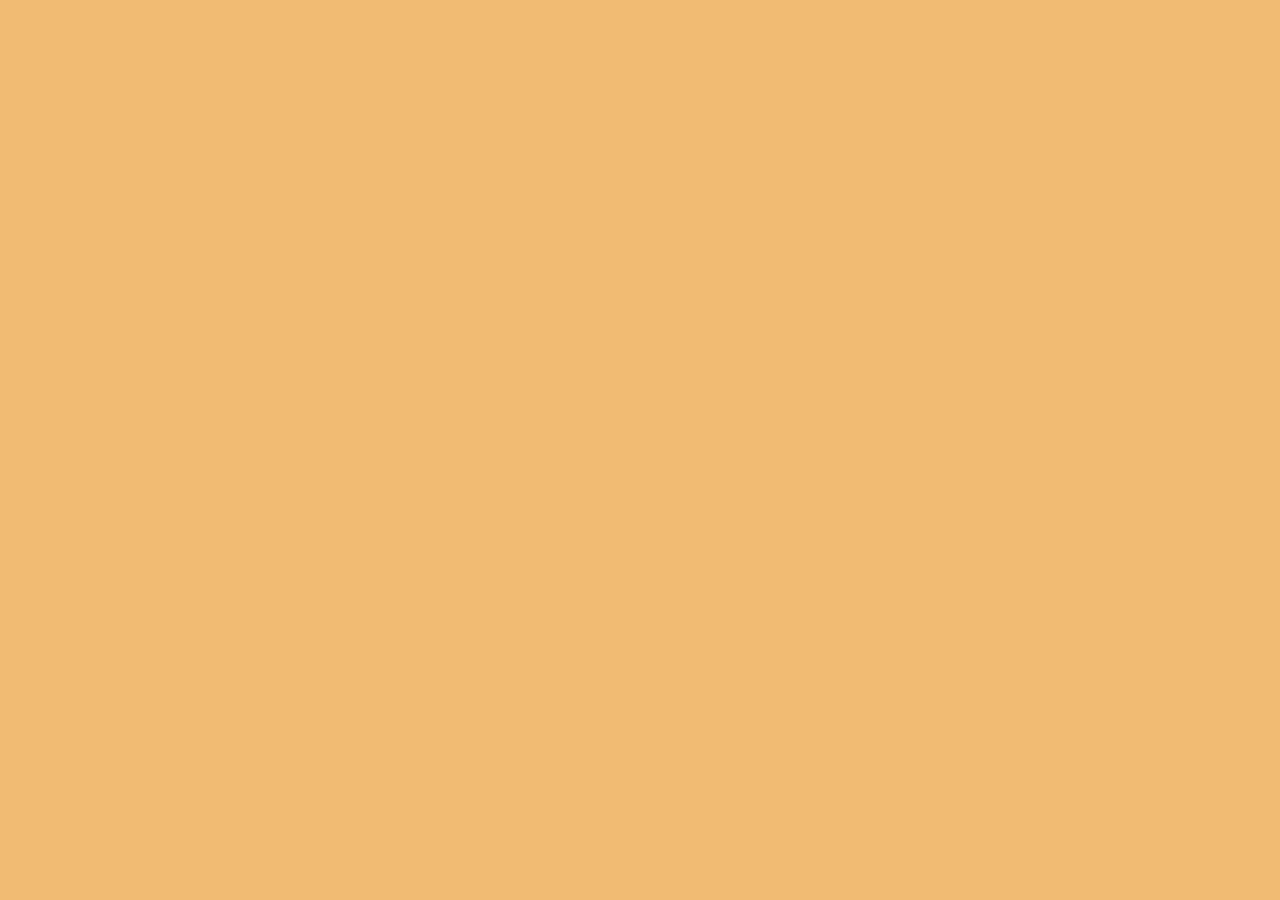
==== home.html @ 375d18c7 "Initializing home page" ====
<!DOCTYPE html>
<html>

    <head>
        <title>Home</title>
        <link rel="stylesheet" href="./styles/style-sheet.css">
    </head>
    <body>
        <div class="home-global-container">

        </div> 
    </body>

</html>
---- styles/style-sheet.css ----
html,
body {
    width: 100%;
    height: 100%;
    margin: 0px;
    padding: 0px;
    box-sizing: border-box;
    font-family: sans-serif;

}


/* LOG IN PAGE STARTS HERE */

.site-title{
    font-size: 100px;
}

.login-global-container {
    height: 100%;
    width: 100%;
    background-image:linear-gradient(rgba(0, 0, 0, 0.2), rgba(0, 0, 0, 0.2)), url('../assets/images/login-bg.jpg');
    /* background-image: url("../assets/images/login-bg.jpg"); */
    background-position: center;
    background-repeat: no-repeat;
    background-size: cover;
    display: flex;
    flex-direction: column;
    justify-content: center;
    align-items: center;
}

.login-body-container {
    /* background-color: brown; */
    
    width: 70%;
    display: flex;
    justify-content: space-around;
    flex-wrap: wrap;
}

.left-body-container {
    width: 400px;
    /* background-color: blue; */
    font-size: 40px;
    font-weight: bold;
    color: white;
    margin-bottom: 20%;
}

.right-body-container {
    width: 400px;
    /* height: 300px; */
    /* background-color: bisque; */
    text-align: center;
}

.login-form-container{
    display: flex;
    flex-direction: column;
    justify-content: center;
    width: 100%;
    /* height: 100%; */
    padding: 5%;
    border-radius: 10px;
    background-color: rgba(0, 0, 0, 0.7);
    color: white;
    opacity: .9;
}

.signup-form-container{
    display: none;
    flex-direction: column;
    justify-content: center;
    width: 450px;
    /* height: 100%; */
    padding: 25px;
    margin-bottom: 10%;
    border-radius: 10px;
    background-color: rgba(0, 0, 0, 0.7);
    color: white;
    opacity: .9;
}

.form-group{
    display: flex;
    justify-content: space-between;
    vertical-align: middle;
    
    /* align-items: center; */
}

.form-control{
    width: 70%;
    height: 40px;
    border-radius: 10px;
    margin-bottom: 10px;
    font-size: 20px;
}

.form-group > label {
    font-size: 20px;
    font-weight: bold;
    display: flex;
    flex-direction: column;
    justify-content: center;
    width: 10%;
}

.li-btn {
    width: 100px;
    height: 40px;
    border-radius: 10px;
    color: black;
    font-weight: bold;
    font-size: 25px;
    cursor: pointer;
    margin-top: 15px;
    margin-bottom: 10px;
    align-self: center;
    
}

#create-link{
    color: white;
    font-size: 18px;
    cursor: pointer;
    align-self: center;
    width: fit-content;
}

.x-icon{
    height: fit-content;
    width: fit-content;
    align-self: flex-end;
    margin-bottom: 25px;
    cursor: pointer;
}


/* LOG IN PAGE ENDS HERE */


/* HOME PAGE STARTS HERE */

.home-global-container {
    background-color: rgb(241, 187, 115);
    height: 100%;
    width: 100%;
}
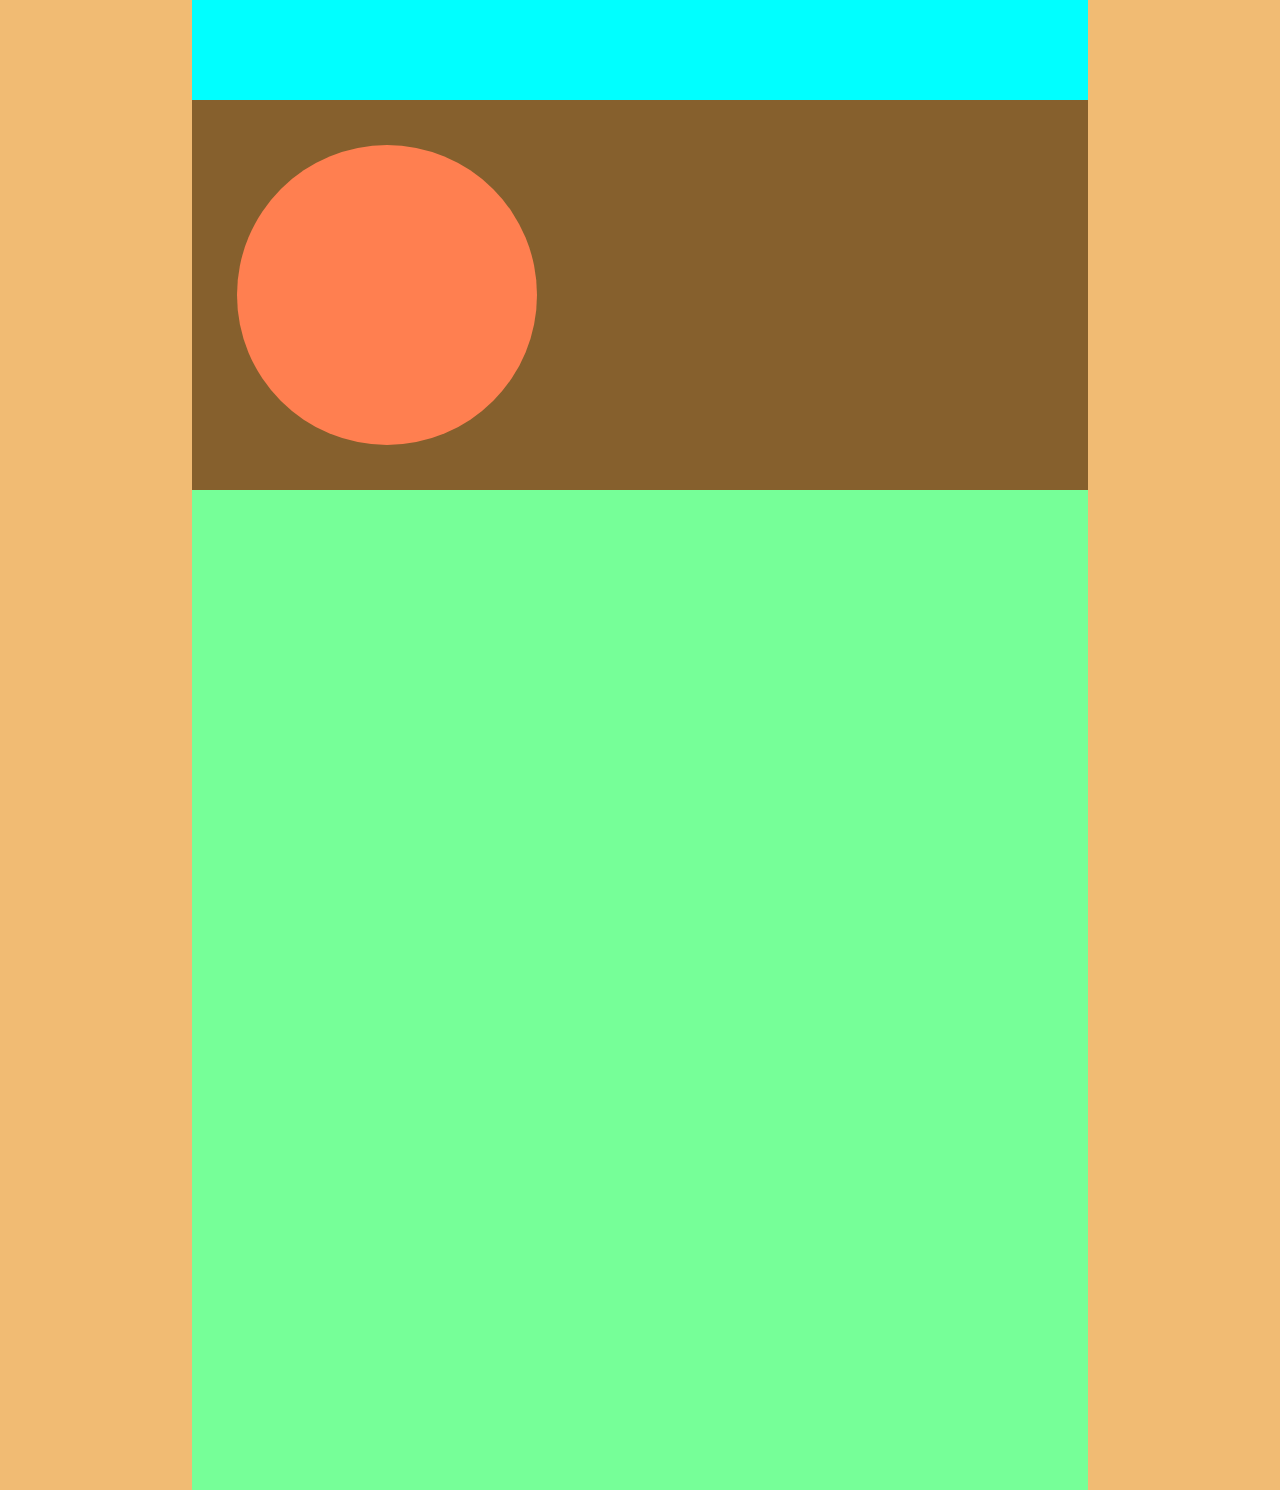
==== commit c939be7b: "Creating home page structure" ====
--- a/home.html
+++ b/home.html
@@ -7,7 +7,14 @@
     </head>
     <body>
         <div class="home-global-container">
+            <div class="home-body-container">
+                <div class="header-container">
+                </div>
+                <div class="profile-picture-container">
 
+                </div>
+                <div class="restaurants-list-container"></div>
+            </div>
         </div> 
     </body>
 
--- a/styles/style-sheet.css
+++ b/styles/style-sheet.css
@@ -145,8 +145,37 @@
 
 .home-global-container {
     background-color: rgb(241, 187, 115);
+    height: auto;
+    width: 100%;
+    display: flex;
+    justify-content: center;
+
+}
+
+.home-body-container {
+    background-color: rgb(134, 96, 45);
     height: 100%;
+    width: 70%;
+}
+
+.header-container {
+    background-color: aqua;
+    height: 100px;
     width: 100%;
+}
+
+.profile-picture-container {
+    background-color: coral;
+    width: 300px;
+    height: 300px;
+    margin: 5%;
+    border-radius: 50%;
+}
+
+.restaurants-list-container {
+    background-color: rgb(118, 255, 152);
+    width: 100%;
+    height: 1000px;
 }
 
 
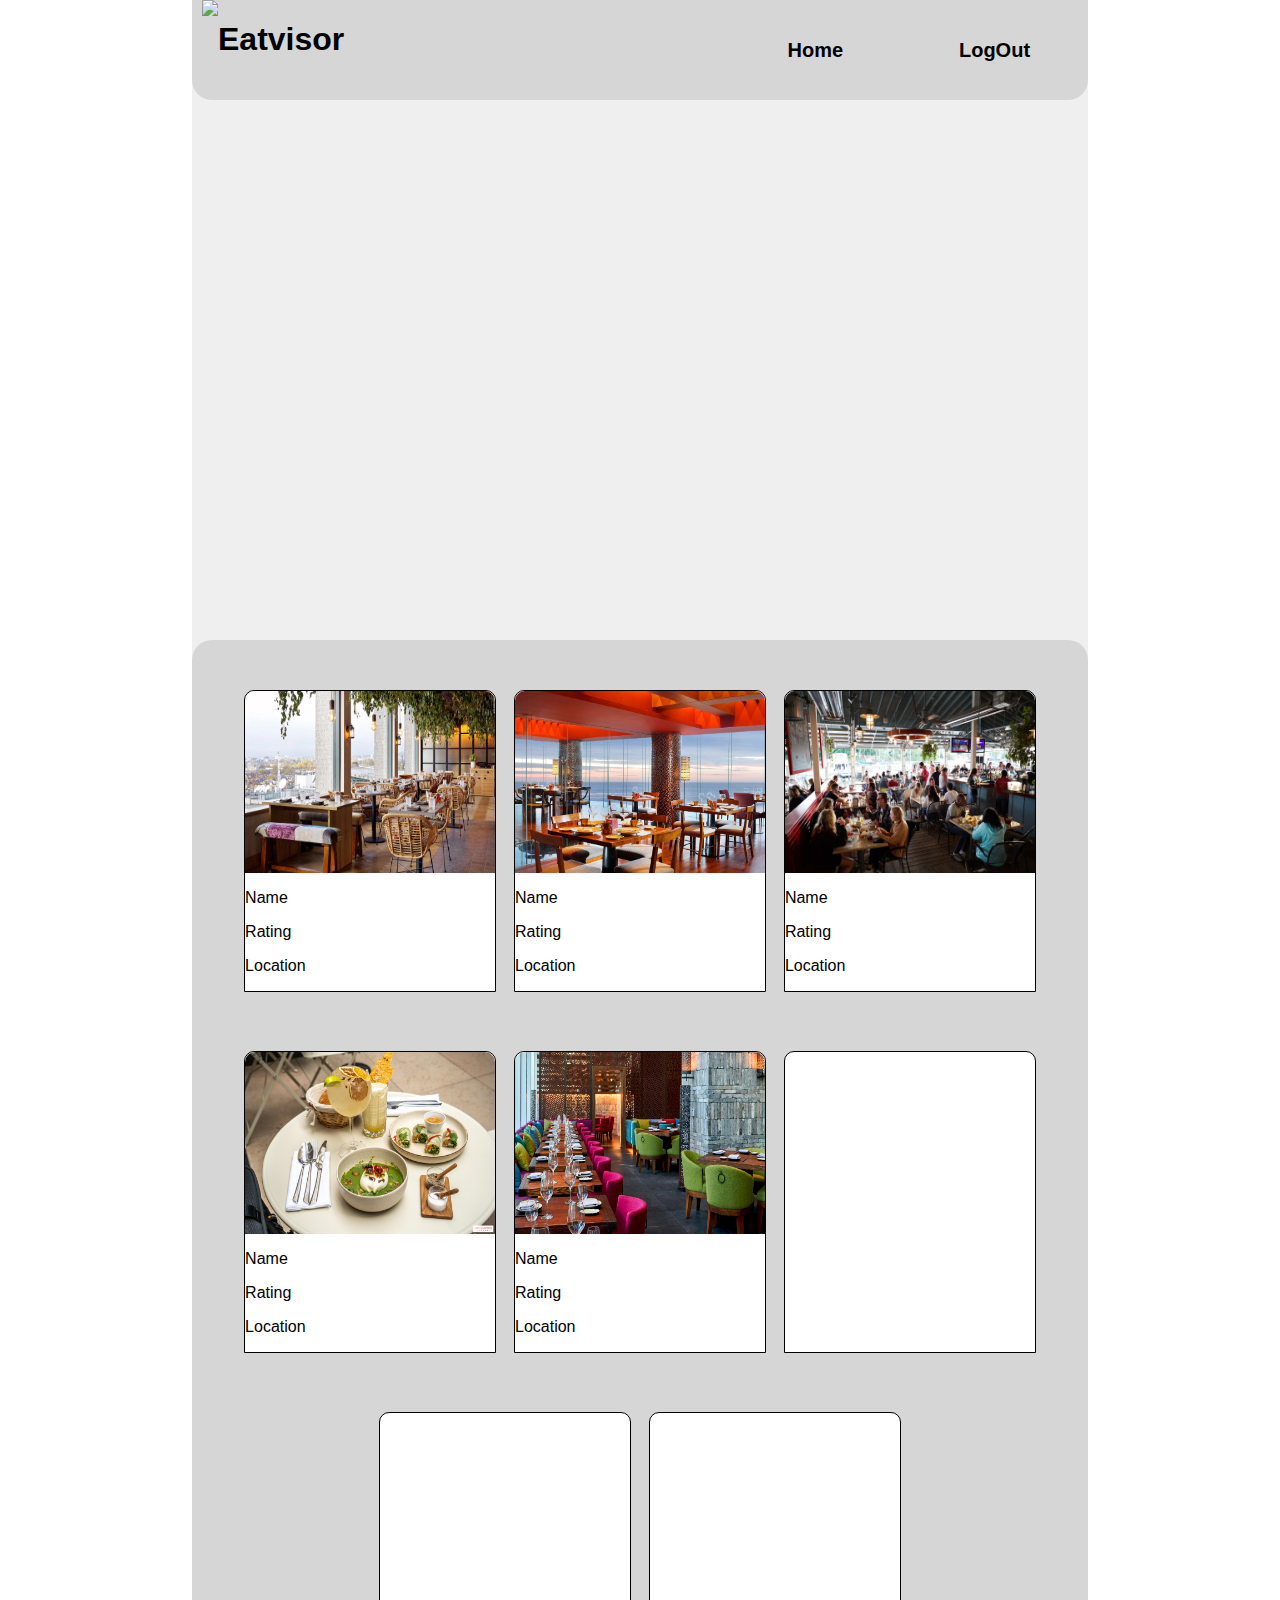
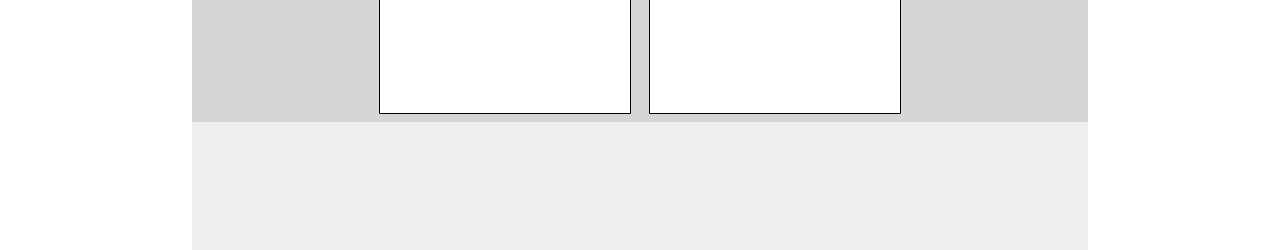
==== commit cf2a6229: "Creating user profile page" ====
--- a/home.html
+++ b/home.html
@@ -1,21 +1,75 @@
 <!DOCTYPE html>
 <html>
 
-    <head>
-        <title>Home</title>
-        <link rel="stylesheet" href="./styles/style-sheet.css">
-    </head>
-    <body>
-        <div class="home-global-container">
-            <div class="home-body-container">
-                <div class="header-container">
+<head>
+    <title>Home</title>
+    <link rel="stylesheet" href="./styles/style-sheet.css">
+</head>
+
+<body>
+    <div class="home-global-container">
+        <div class="home-body-container">
+            <div class="header-container">
+                <div class="logo-name-container">
+                    <div class="logo-container">
+                        <img src="./assets/icons/logo.png" class="header-logo">
+                    </div>
+                    <h1>Eatvisor</h1>
                 </div>
-                <div class="profile-picture-container">
-
+                <div class="header-menu">
+                    <div><a href="">Home</a></div>
+                    <div><a href="">LogOut</a></div>
                 </div>
-                <div class="restaurants-list-container"></div>
             </div>
-        </div> 
-    </body>
+            
+            <div class="home-image-container"></div>
+            <div class="restaurants-list-container">
+                <div class="restaurant-list-item">
+                    <img src="./assets/images/rest-1.jpg" class="restaurant-image">
+                    <div class="item-info-container">
+                        <p>Name</p>
+                        <p>Rating</p>
+                        <p>Location</p>
+                    </div>
+                </div>
+                <div class="restaurant-list-item">
+                    <img src="./assets/images/rest-2.jpg" class="restaurant-image">
+                    <div class="item-info-container">
+                        <p>Name</p>
+                        <p>Rating</p>
+                        <p>Location</p>
+                    </div>
+                </div>
+                <div class="restaurant-list-item">
+                    <img src="./assets/images/rest-3.jpg" class="restaurant-image">
+                    <div class="item-info-container">
+                        <p>Name</p>
+                        <p>Rating</p>
+                        <p>Location</p>
+                    </div>
+                </div>
+                <div class="restaurant-list-item">
+                    <img src="./assets/images/rest-4.jpg" class="restaurant-image">
+                    <div class="item-info-container">
+                        <p>Name</p>
+                        <p>Rating</p>
+                        <p>Location</p>
+                    </div>
+                </div>
+                <div class="restaurant-list-item">
+                    <img src="./assets/images/rest-5.jpg" class="restaurant-image">
+                    <div class="item-info-container">
+                        <p>Name</p>
+                        <p>Rating</p>
+                        <p>Location</p>
+                    </div>
+                </div>
+                <div class="restaurant-list-item"></div>
+                <div class="restaurant-list-item"></div>
+                <div class="restaurant-list-item"></div>
+            </div>
+        </div>
+    </div>
+</body>
 
 </html>--- a/styles/style-sheet.css
+++ b/styles/style-sheet.css
@@ -144,7 +144,8 @@
 /* HOME PAGE STARTS HERE */
 
 .home-global-container {
-    background-color: rgb(241, 187, 115);
+    /* background-color: red; */
+    /* background-color: linear-gradient(rgba(0, 0, 0, 0.2), rgba(0, 0, 0, 0.2)); */
     height: auto;
     width: 100%;
     display: flex;
@@ -153,47 +154,295 @@
 }
 
 .home-body-container {
-    background-color: rgb(134, 96, 45);
+    /* background-color: rgb(134, 96, 45); */
+    
+    background-color: rgba(0, 0, 0, 0.062);
     height: 100%;
     width: 70%;
+    padding-bottom: 10%;
 }
 
 .header-container {
-    background-color: aqua;
+    background-color: rgba(0, 0, 0, 0.1);
     height: 100px;
-    width: 100%;
-}
+    border-bottom-left-radius: 20px;
+    border-bottom-right-radius: 20px;
+    width: 100%;
+    display: flex;
+    justify-content: space-between;
+}
+.logo-name-container{
+    display: flex;
+    margin-left: 10px;
+
+}
+
+.logo-container {
+    height: 90%;
+    width: fit-content;
+}
+
+.header-logo {
+    height: 100%;
+}
+
+.header-menu {
+    display: flex;
+    justify-content: space-around;
+    width: 40%;
+}
+
+.header-menu > div {
+    display: flex;
+    flex-direction: column;
+    justify-content: center;
+}
+
+.header-menu > div > a {
+    font-size: 20px;
+    font-weight: bold;
+    color: black;
+    text-decoration: none;
+}
+
+
+.home-image-container {
+    background-image: url('../assets/images/home-image.jpg');
+    height: 450px;
+    width: 100%;
+    background-position: center;
+    background-repeat: no-repeat;
+    background-size: cover;
+    margin-top: 5%;
+    margin-bottom: 5%;
+    border-radius: 20px;
+}
+
+
+
+.restaurants-list-container {
+    background-color: rgba(0, 0, 0, 0.1);
+    width: 100%;
+    /* height: 1000px; */
+    display: flex;
+    justify-content: center;
+    align-items: top;
+    flex-wrap: wrap;
+    border-top-left-radius: 20px;
+    border-top-right-radius: 20px;
+}
+
+.restaurant-list-item {
+    margin: 1%;
+    margin-top: 50px;
+    background-color: white;
+    /* padding: 5px; */
+    height: 300px;
+    width: 250px;
+    display: flex;
+    border-style: solid;
+    border-width: thin;
+    flex-direction: column;
+    justify-content: space-between;  
+    border-top-left-radius: 10px;
+    border-top-right-radius: 10px;
+}
+
+.restaurant-image {
+    height: 200px;
+    width: auto;
+    border-top-left-radius: 10px;
+    border-top-right-radius: 10px;
+}
+
+.item-info-container {
+    /* background-color: bisque; */
+    height: fit-content;
+}
+
+
+/* HOME PAGE ENDS HERE */
+
+
+/* RESTAURANT PAGE STARTS HERE */
+
+
+
+.restaurant-image-container{
+    background-image: url(../assets/images/rest-1.jpg);
+    background-position: center;
+    background-repeat: no-repeat;
+    background-size: cover;
+    height: 500px;
+    width: auto;
+    margin-top: 10%;
+    margin-left: 10%;
+    margin-right: 10%;
+    margin-bottom: 1%;
+    /* border-radius: 20px; */
+    border-top-left-radius: 20px;
+    border-top-right-radius: 20px;
+    border-style: solid;
+    border-width: thin;
+}
+
+.restaurant-info-container {
+    /* background-color: darkgreen; */
+    /* height: 50px; */
+    margin-left: 10%;
+    margin-right: 10%;
+    display: flex;
+    padding: 1%;
+}
+
+
+.restaurant-info-left {
+    width: 50%;
+    display: flex;
+    flex-direction: column;
+    justify-content: space-around;
+    align-items: center;
+
+}
+
+.restaurant-info-right {
+    width: 50%;
+    display: flex;
+    flex-direction: column;
+    justify-content: space-around;
+    align-items: center;
+}
+
+
+.review-btn {
+    font-weight: bold;
+    width: 60px;
+    border-radius: 5px;
+    height: 30px;
+    cursor: pointer;
+}
+
+
+.restaurant-reviews-container {
+    /* background-color: rgb(0, 225, 255); */
+    /* height: 1000px; */
+    margin: 10%;
+}
+
+.restaurant-review{
+    background-color: rgba(0, 0, 0, 0.1);
+    /* height: 200px; */
+    border-radius: 10px;
+    border-style: solid;
+    border-width: thin;
+    width: 100%;
+    margin-bottom: 10%;
+    padding: 20px;
+}
+
+.user-profile-review {
+    display: flex;
+    margin-bottom: 20px;
+}
+
+.user-profile-review-icon {
+    background-color: gold;
+    border-radius: 50%;
+    height: 50px;
+    width: 50px;
+}
+
+.user-profile-review-name {
+    display: flex;
+    flex-direction: column;
+    justify-content: center;
+    margin-left: 15px;
+}
+
+.user-rating-review {
+    color: rgb(255, 189, 22);
+    font-size: 20px;
+    margin-bottom: 20px;
+    margin-left: 20px;
+}
+
+/* .user-text-review {
+
+} */
+
+
+
+/* PROFILE PAGE STARTS HERE */
+
 
 .profile-picture-container {
-    background-color: coral;
+    background-color: rgb(95, 255, 80);
     width: 300px;
     height: 300px;
     margin: 5%;
     border-radius: 50%;
 }
 
-.restaurants-list-container {
-    background-color: rgb(118, 255, 152);
-    width: 100%;
-    height: 1000px;
-}
-
-
-
-
-
-
-
-
-
-
-
-
-
-
-
-
-
-
-
-
+
+.profile-container {
+    display: flex;
+    justify-content: space-between;
+    flex-wrap: wrap;
+}
+
+.profile-edit-btn{
+    align-self: center;
+    margin-right: 10%;
+    height: 25px;
+    width: 100px;
+    border-radius: 5px;
+    cursor: pointer;
+}
+
+.user-profile-info {
+    margin-left: 10%;
+}
+
+
+.user-reviews-container {
+    /* background-color: rgb(0, 225, 255); */
+    /* height: 1000px; */
+    margin: 10%;
+}
+
+.user-review{
+    background-color: rgba(0, 0, 0, 0.1);
+    /* height: 200px; */
+    border-radius: 10px;
+    border-style: solid;
+    border-width: thin;
+    width: 100%;
+    margin-bottom: 10%;
+    padding: 20px;
+}
+
+.restaurant-profile-review {
+    display: flex;
+    margin-bottom: 20px;
+}
+
+.restaurant-profile-review-icon {
+    background-color: gold;
+    border-radius: 50%;
+    height: 50px;
+    width: 50px;
+}
+
+.restaurant-profile-review-name {
+    display: flex;
+    flex-direction: column;
+    justify-content: center;
+    margin-left: 15px;
+}
+
+.restaurant-rating-review {
+    color: rgb(255, 189, 22);
+    font-size: 20px;
+    margin-bottom: 20px;
+    margin-left: 20px;
+}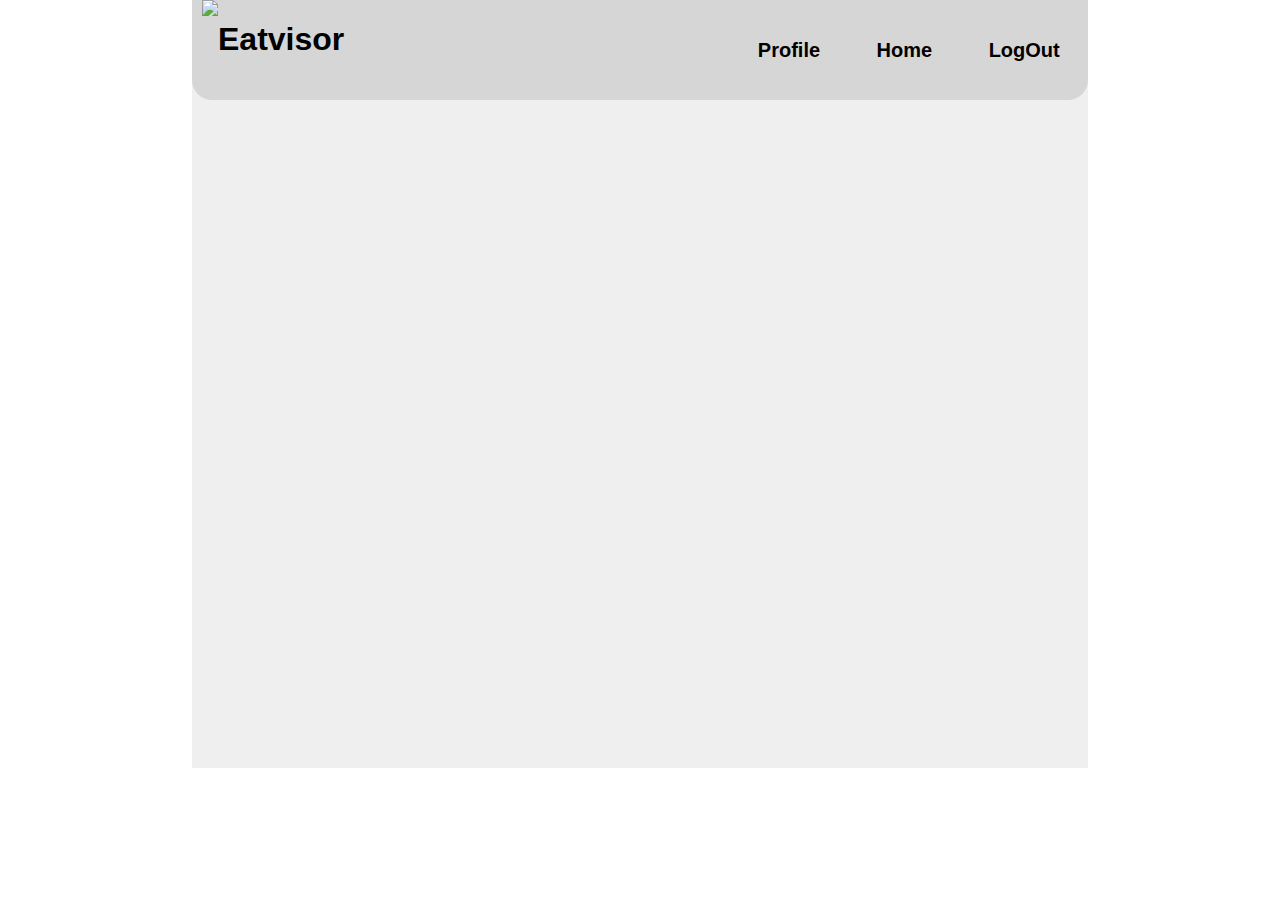
==== commit 3e87c4d5: "Populating restaurants" ====
--- a/home.html
+++ b/home.html
@@ -4,6 +4,7 @@
 <head>
     <title>Home</title>
     <link rel="stylesheet" href="./styles/style-sheet.css">
+    <script src="https://cdn.jsdelivr.net/npm/axios/dist/axios.min.js"></script>
 </head>
 
 <body>
@@ -17,14 +18,21 @@
                     <h1>Eatvisor</h1>
                 </div>
                 <div class="header-menu">
+                    <div><a href="">Profile</a></div>
                     <div><a href="">Home</a></div>
                     <div><a href="">LogOut</a></div>
                 </div>
             </div>
             
             <div class="home-image-container"></div>
-            <div class="restaurants-list-container">
-                <div class="restaurant-list-item">
+            <div class="restaurants-list-container" id="rest_list_container">
+                
+                
+                
+
+                
+                
+                <!-- <div class="restaurant-list-item">
                     <img src="./assets/images/rest-1.jpg" class="restaurant-image">
                     <div class="item-info-container">
                         <p>Name</p>
@@ -63,13 +71,16 @@
                         <p>Rating</p>
                         <p>Location</p>
                     </div>
-                </div>
-                <div class="restaurant-list-item"></div>
-                <div class="restaurant-list-item"></div>
-                <div class="restaurant-list-item"></div>
+                </div> -->
+                
+
+
             </div>
         </div>
     </div>
+
+
+    <script src="./JS/home.js"></script>
 </body>
 
 </html>--- a/styles/style-sheet.css
+++ b/styles/style-sheet.css
@@ -19,7 +19,7 @@
 .login-global-container {
     height: 100%;
     width: 100%;
-    background-image:linear-gradient(rgba(0, 0, 0, 0.2), rgba(0, 0, 0, 0.2)), url('../assets/images/login-bg.jpg');
+    background-image:linear-gradient(rgba(0, 0, 0, 0.2), rgba(0, 0, 0, 0.2)), url('../assets/images/eddys.jpg');
     /* background-image: url("../assets/images/login-bg.jpg"); */
     background-position: center;
     background-repeat: no-repeat;
@@ -233,6 +233,7 @@
 }
 
 .restaurant-list-item {
+    cursor: pointer;
     margin: 1%;
     margin-top: 50px;
     background-color: white;
@@ -445,4 +446,109 @@
     font-size: 20px;
     margin-bottom: 20px;
     margin-left: 20px;
+}
+
+
+
+
+/* ADMIN PAGE STARTS HERE */
+
+
+.admin-global-container {
+    /* background-color: red; */
+    /* background-color: linear-gradient(rgba(0, 0, 0, 0.2), rgba(0, 0, 0, 0.2)); */
+    height: auto;
+    width: 100%;
+    display: flex;
+    flex-direction: column;
+    justify-content: center;
+
+}
+.admin-header-container {
+    background-color: rgba(0, 0, 0, 0.1);
+    /* background-color: aqua; */
+    height: 100px;
+    border-bottom-left-radius: 20px;
+    border-bottom-right-radius: 20px;
+    width: 100%;
+    display: flex;
+    justify-content: space-around;
+}
+
+.user-card-container {
+    margin-top: 3%;
+    align-items: center;
+    width: 100%;
+    display: flex;
+    flex-direction: column;
+    justify-content: center;
+    
+}
+
+.user-card {
+    background-color: rgba(0, 0, 0, 0.1);
+    border-radius: 10px;
+    width: 50%;
+    display: flex;
+    margin: 1%;
+    padding: 1%;
+
+}
+
+.user-card-image {
+    height: 100px;
+    width: 100px;
+    background-color: chartreuse;
+    border-radius: 50%;
+}
+
+.user-card-info {
+    padding-left: 5%;
+}
+
+
+
+
+.admin-reviews-container {
+    margin-top: 3%;
+    align-items: center;
+    width: 100%;
+    display: flex;
+    flex-direction: column;
+    justify-content: center;
+    
+}
+
+.admin-reviews {
+    background-color: rgba(0, 0, 0, 0.1);
+    border-radius: 10px;
+    width: 50%;
+    display: flex;
+    margin: 1%;
+    padding: 1%;
+    justify-content: space-between;
+
+}
+
+
+
+.admin-reviews-info {
+    padding-left: 5%;
+}
+
+
+.add-form-container {
+    margin-top: 5%;
+    padding: 2%;
+    border-radius: 20px;
+    background-color: rgba(0, 0, 0, 0.1);
+    width: 50%;
+    display: flex;
+    flex-direction: column;
+}
+
+#rest_img_upload{
+    align-self: center;
+    width: 100px;
+    height: 100px;
 }